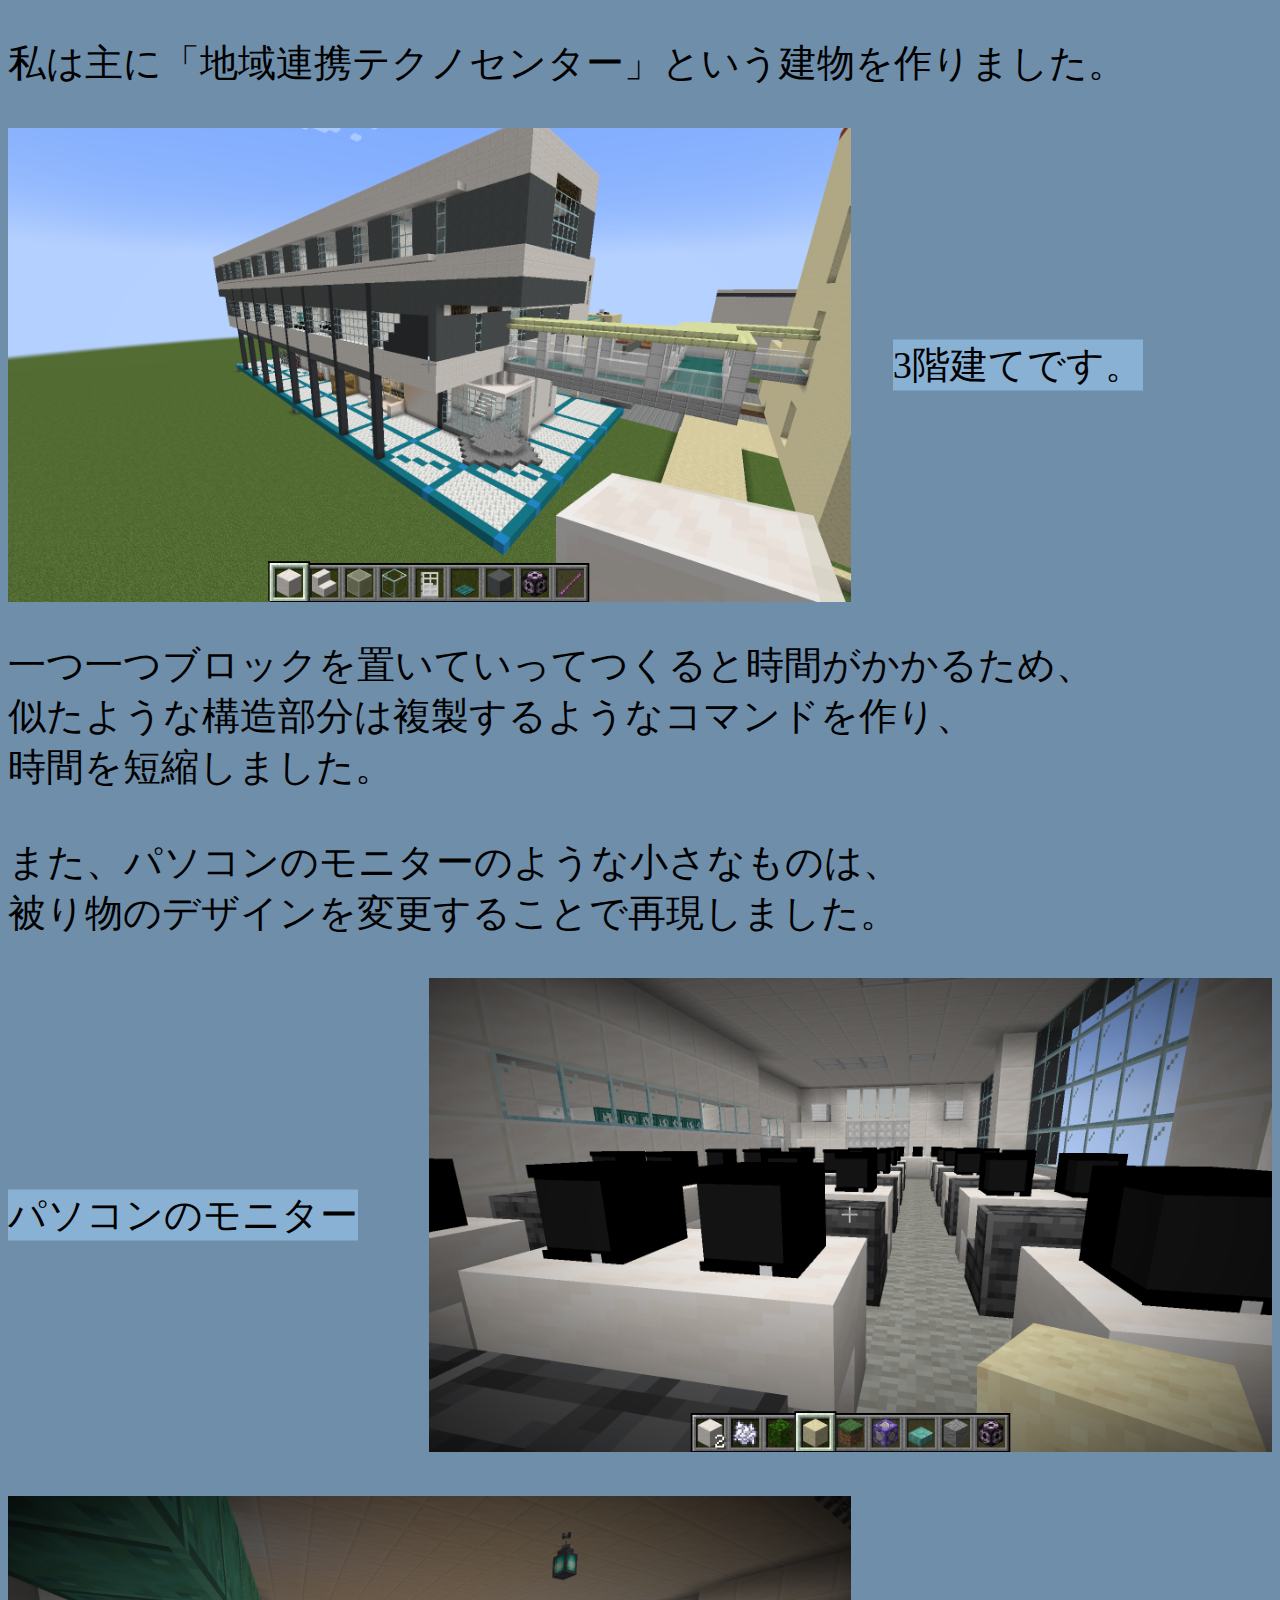
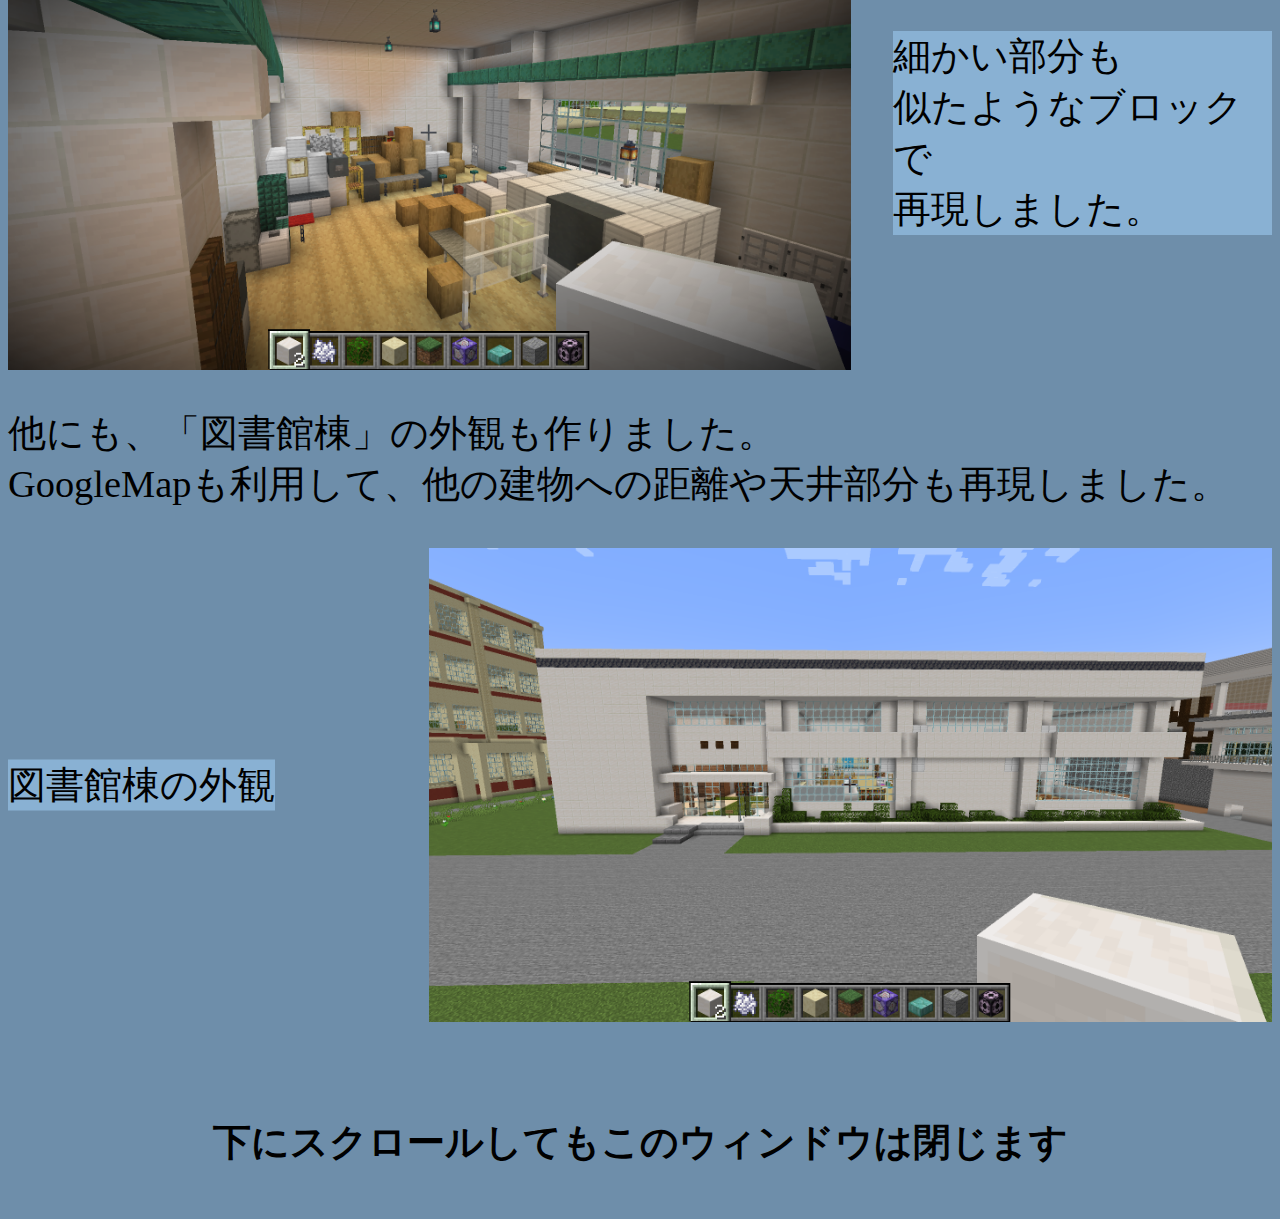
==== work_0.html @ 6441d096 "first commit" ====
<!DOCTYPE html>
<html lang="ja">
<head>
    <meta charset="UTF-8">
    <meta name="viewport" content="width=device-width, initial-scale=1.0">
    <title>Document</title>
    <style>
        body {
            background-color: rgb(110, 142, 170);
            font-size: 3vw;
        }

        div img {
            position: absolute;
            height: 100%;
            aspect-ratio: 16/9;
        }

        .divfill {
            position: relative;
            width: 100%;
            aspect-ratio: 16/6;
        }

        .divfill p {
            position: absolute;
            background-color: rgb(137, 177, 211);
            margin: 0px;
            transform: translateY(-50%);
        }

        h4 {
            width: 100%;
            text-align: center;
        }
    </style>
</head>
<body>
    <p>私は主に「地域連携テクノセンター」という建物を作りました。</p>
    <div class="divfill">
        <img src="img/work/Minecraft/infomation-center.png" style="top: 0px; left: 0px;">
        <p style="top: 50%; left: 70%;">3階建てです。</p>
    </div>
    <p>
        一つ一つブロックを置いていってつくると時間がかかるため、
        <br>似たような構造部分は複製するようなコマンドを作り、
        <br>時間を短縮しました。
        <br>
        <br>また、パソコンのモニターのような小さなものは、
        <br>被り物のデザインを変更することで再現しました。
    </p>
    <div class="divfill">
        <img src="img/work/Minecraft/infomation-center-2F.png" style="top: 0px; right: 0px;">
        <p style="top: 50%; left: 0%;">パソコンのモニター</p>
    </div>
    <br>
    <div class="divfill">
        <img src="img/work/Minecraft/infomation-center-1F.png" style="top: 0px; left: 0px;">
        <p style="top: 50%; left: 70%;">
            細かい部分も
            <br>似たようなブロックで
            <br>再現しました。
        </p>
    </div>
    <p>
        他にも、「図書館棟」の外観も作りました。
        <br>GoogleMapも利用して、他の建物への距離や天井部分も再現しました。
    </p>
    <div class="divfill">
        <img src="img/work/Minecraft/library.png" style="top: 0px; right: 0px;">
        <p style="top: 50%; left: 0%;">
            図書館棟の外観
        </p>
    </div>
    <br>
    <h4>下にスクロールしてもこのウィンドウは閉じます</h4>
</body>
</html>
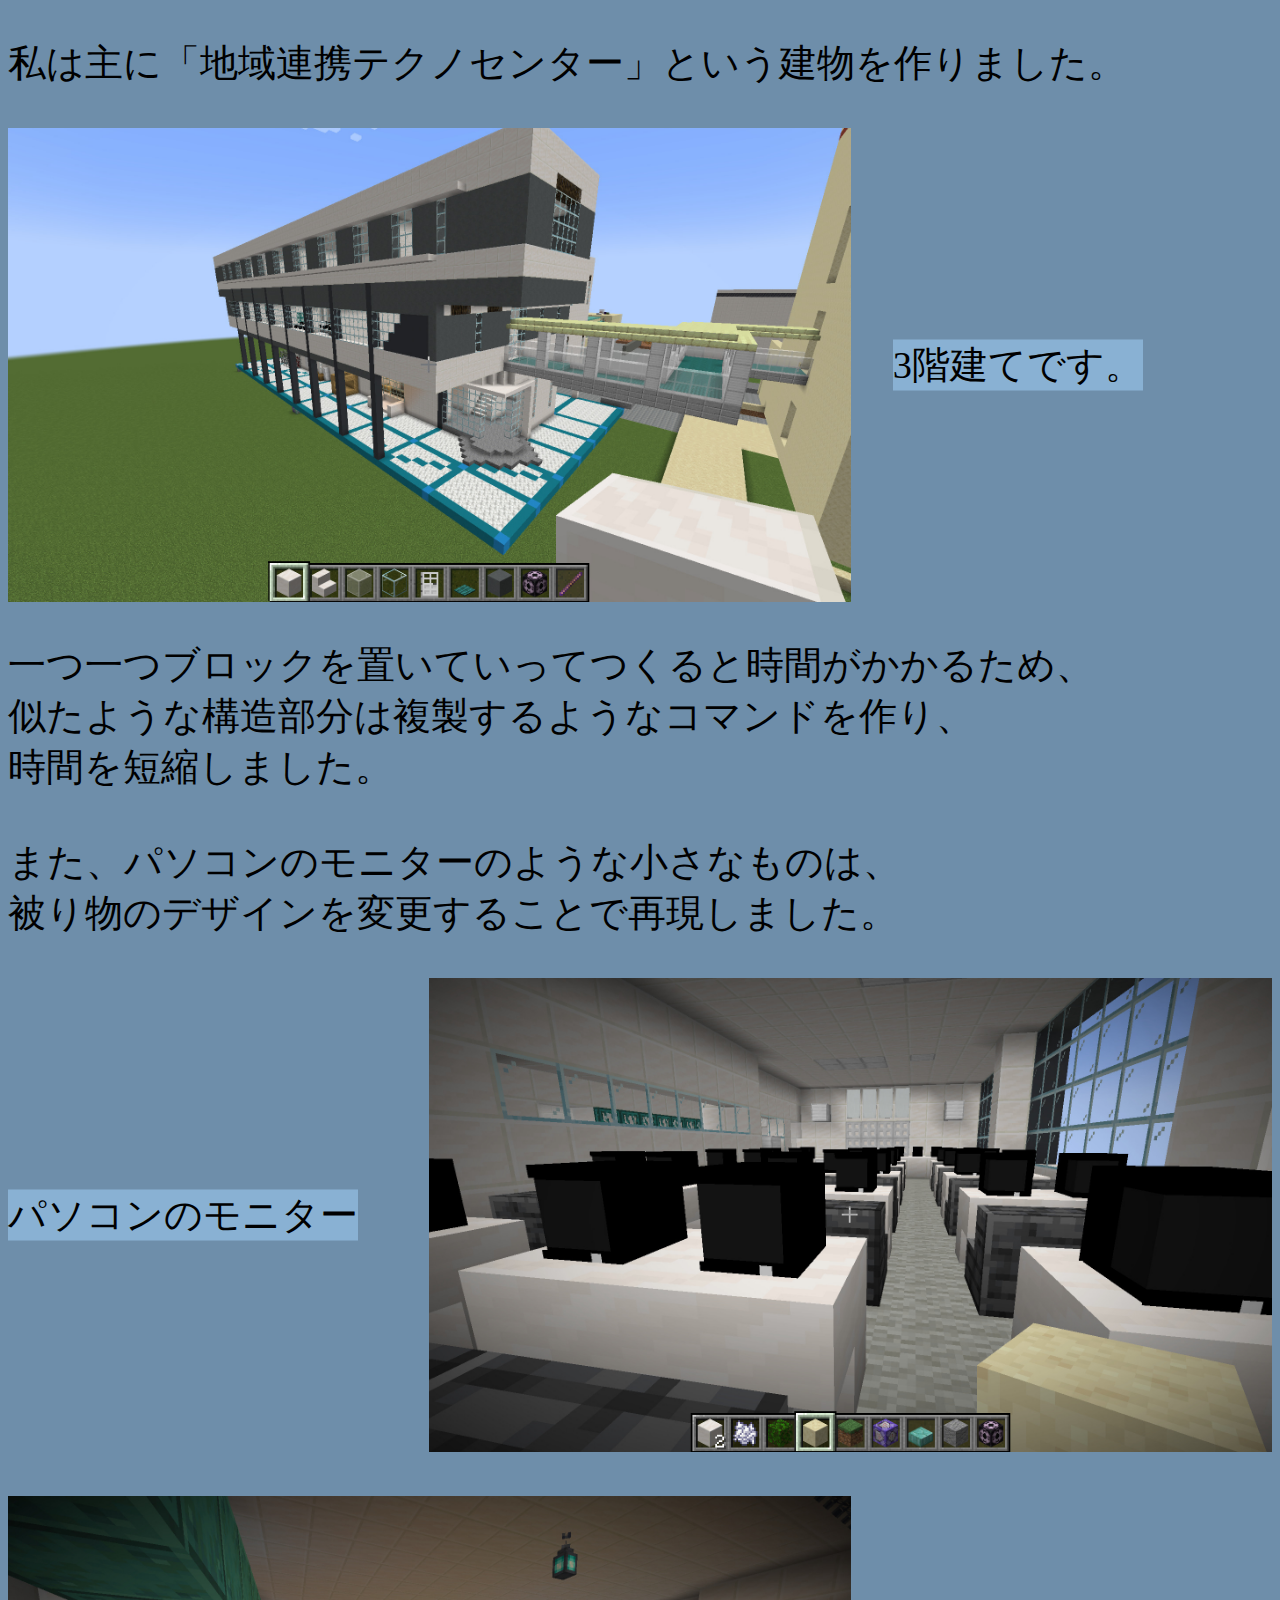
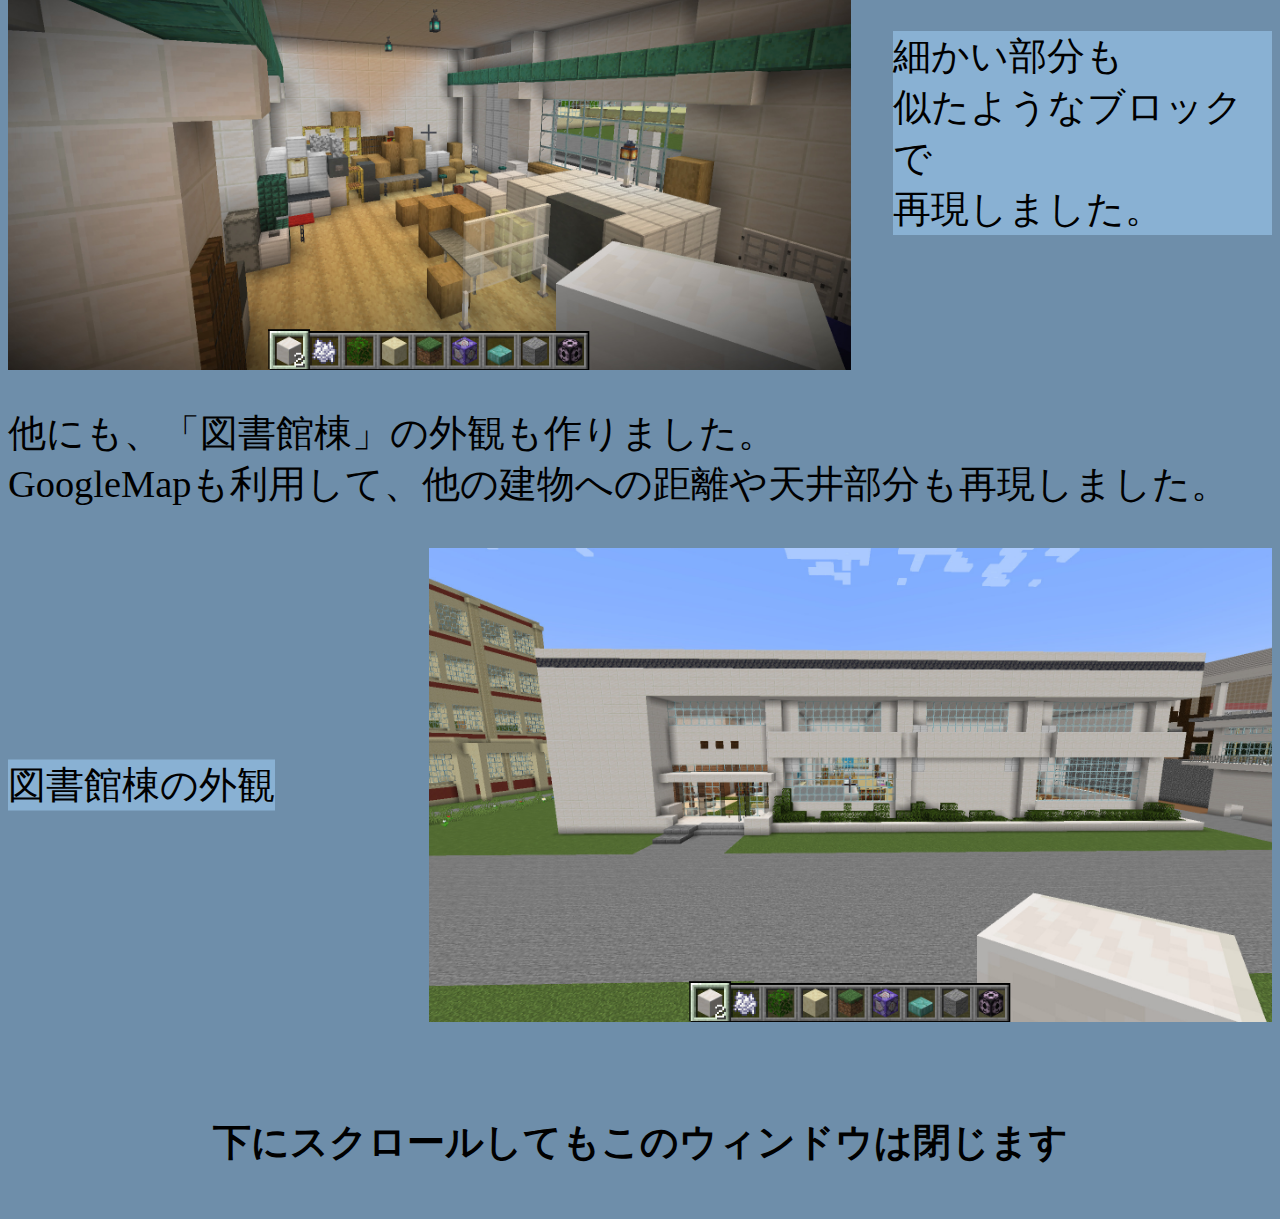
==== commit 4b6f8e99: "create 20 files, delete 20 files and update 5 files" ====
--- a/work_0.html
+++ b/work_0.html
@@ -38,7 +38,7 @@
 <body>
     <p>私は主に「地域連携テクノセンター」という建物を作りました。</p>
     <div class="divfill">
-        <img src="img/work/Minecraft/infomation-center.png" style="top: 0px; left: 0px;">
+        <img src="img/work/Minecraft/infomation-center.jpg" style="top: 0px; left: 0px;">
         <p style="top: 50%; left: 70%;">3階建てです。</p>
     </div>
     <p>
@@ -50,12 +50,12 @@
         <br>被り物のデザインを変更することで再現しました。
     </p>
     <div class="divfill">
-        <img src="img/work/Minecraft/infomation-center-2F.png" style="top: 0px; right: 0px;">
+        <img src="img/work/Minecraft/infomation-center-2F.jpg" style="top: 0px; right: 0px;">
         <p style="top: 50%; left: 0%;">パソコンのモニター</p>
     </div>
     <br>
     <div class="divfill">
-        <img src="img/work/Minecraft/infomation-center-1F.png" style="top: 0px; left: 0px;">
+        <img src="img/work/Minecraft/infomation-center-1F.jpg" style="top: 0px; left: 0px;">
         <p style="top: 50%; left: 70%;">
             細かい部分も
             <br>似たようなブロックで
@@ -67,7 +67,7 @@
         <br>GoogleMapも利用して、他の建物への距離や天井部分も再現しました。
     </p>
     <div class="divfill">
-        <img src="img/work/Minecraft/library.png" style="top: 0px; right: 0px;">
+        <img src="img/work/Minecraft/library.jpg" style="top: 0px; right: 0px;">
         <p style="top: 50%; left: 0%;">
             図書館棟の外観
         </p>
